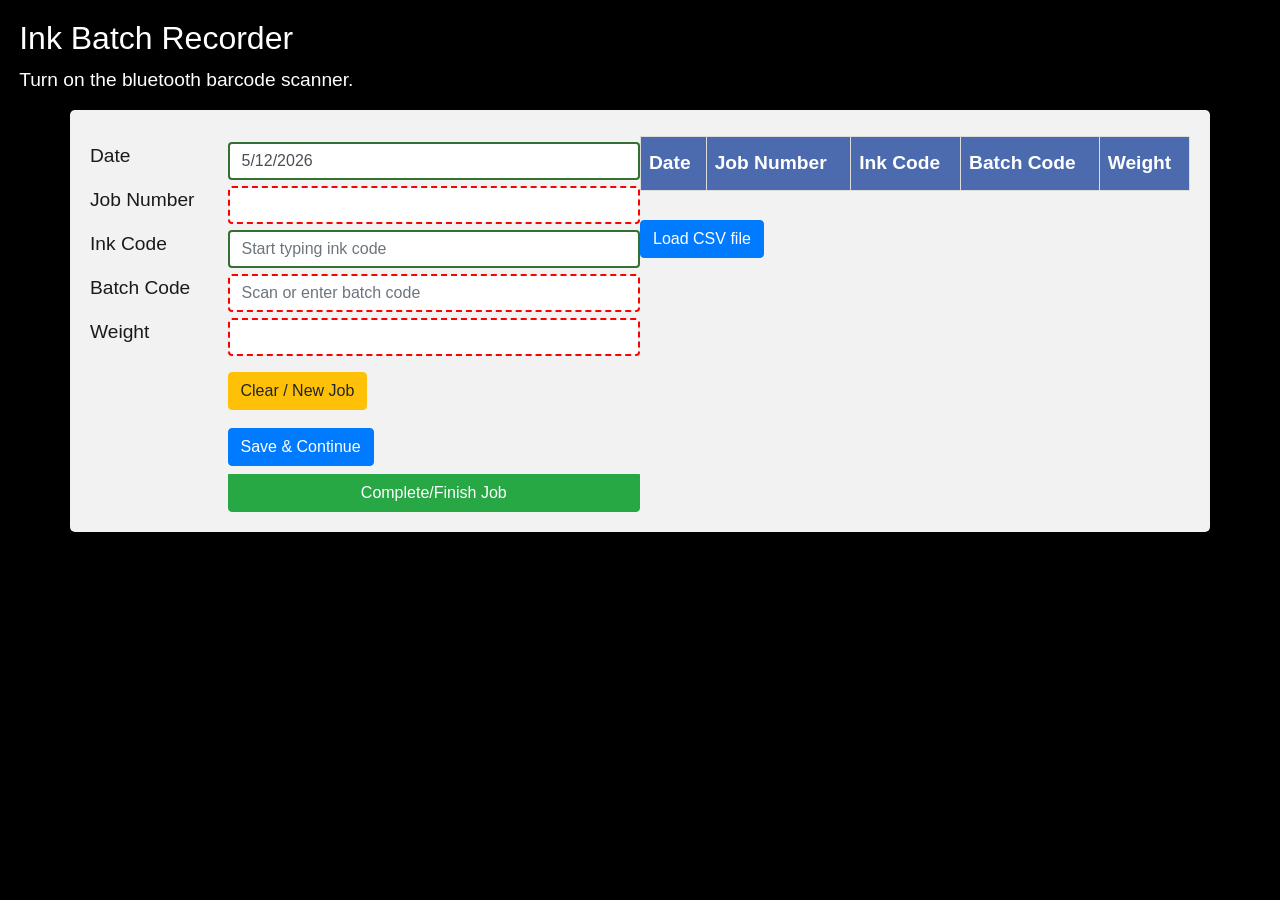
==== index.html @ 06f4e8cc "Restore full keyboard version for weight input Restored the full keyboard version for the weight inp" ====
<!DOCTYPE html>
<html lang="en">
<head>
<meta charset="UTF-8">

<title>Ink Scan</title>
<link rel="manifest" href="manifest.json">
<script>
if (navigator.serviceWorker.controller) {
  console.log('active service worker found, no need to register')
} else {
  navigator.serviceWorker.register('sw.js', {
    scope: '/inkscan/'
  }).then(function(reg) {
    console.log('Service worker has been registered for scope:'+ reg.scope);
  });
}
</script>

<meta name="viewport" content="width=device-width, initial-scale=1" />
<meta name="mobile-web-app-capable" content="yes" />
<meta name="apple-mobile-web-app-capable" content="yes" />
<meta name="apple-mobile-web-app-status-bar-style" content="black-translucent" />
<meta name="msapplication-TileColor" content="#c6181e">
<meta name="theme-color" content="#c6181e">
<meta name="application-name" content="Ink Scan" />
<meta name="apple-mobile-web-app-title" content="Ink Scan" />

<link rel="apple-touch-icon" sizes="180x180" href="./img/apple-touch-icon.png">
<link rel="apple-touch-startup-image" href="./img/apple-touch-icon.png">
<link rel="icon" type="image/png" sizes="32x32" href="./img/favicon-32x32.png">
<link rel="icon" type="image/png" sizes="16x16" href="./img/favicon-16x16.png">
<link rel="mask-icon" href="./img/safari-pinned-tab.svg" color="#c6181e">

<link rel="stylesheet" href="css/bootstrap.min.css">
<link rel="stylesheet" href="css/main.css">
<script src="./js/jquery.min.js"></script>
<script src="./js/popper.min.js"></script>
<script src="./js/bootstrap.min.js"></script>

<style>
  .ink-code-wrapper {
    position: relative;
    display: flex;
    align-items: center;
    gap: 5px;
  }

  .ink-code-wrapper input {
    flex: 1;
  }

  .edit-ink-btn {
    padding: 6px 10px;
    font-size: 14px;
    background-color: #007bff;
    color: white;
    border: none;
    border-radius: 4px;
    cursor: pointer;
    transition: background-color 0.2s;
  }

  .edit-ink-btn:hover {
    background-color: #0056b3;
  }

  .edit-ink-btn:disabled {
    background-color: #ccc;
    cursor: not-allowed;
  }

  .job-completed-banner {
    background-color: #28a745;
    color: white;
    padding: 15px;
    border-radius: 4px;
    margin-bottom: 20px;
    display: none;
    text-align: center;
    font-weight: bold;
  }

  .job-completed-banner.show {
    display: block;
  }

  .btn-group-vertical {
    gap: 8px;
    display: flex;
    flex-direction: column;
  }
</style>
</head>

<body>
        <h2>Ink Batch Recorder</h2>
        <p>Turn on the bluetooth barcode scanner.</p>

        <div class="container">

            <!-- Job Completed Banner -->
            <div id="jobCompletedBanner" class="job-completed-banner">
              ✓ Job Completed! Form is now locked. Clear or start a new job.
            </div>

            <div class="row">
                <div class="col-50">

                    <div class="row">
                        <div class="col-25">
                            <label for="date">Date</label>
                        </div>
                        <div class="col-75">
                            <input type="text" class="form-control" id="dateInput" required>
                        </div>
                    </div>

                    <div class="row">
                        <div class="col-25">
                            <label for="JobNo">Job Number</label>
                        </div>
                        <div class="col-75">
                            <input type="text" class="form-control" id="JobNo" required>
                        </div>
                    </div>

                    <!-- AUTOCOMPLETE INK CODE FIELD WITH EDIT BUTTON -->
                    <div class="row">
                        <div class="col-25">
                            <label for="InkCodeInput">Ink Code</label>
                        </div>
                        <div class="col-75">
                            <div class="ink-code-wrapper">
                                <input type="text" class="form-control input-lg" id="InkCodeInput" autocomplete="off" placeholder="Start typing ink code">
                                <button id="editInkBtn" class="edit-ink-btn" type="button" style="display: none;">✏️ Edit</button>
                            </div>

                            <div id="autocomplete-list" class="autocomplete-items"></div>
                        </div>
                    </div>

                    <div class="row">
                        <div class="col-25">
                            <label for="BatchCode">Batch Code</label>
                        </div>
                        <div class="col-75">
                            <input type="text" class="form-control input-lg" id="BatchCode" placeholder="Scan or enter batch code" required>
                        </div>
                    </div>

                    <div class="row">
                        <div class="col-25">
                            <label for="Weight">Weight</label>
                        </div>
                        <div class="col-75">

                            <!-- ⭐ RESTORED FULL KEYBOARD VERSION ⭐ -->
                            <input 
                              type="text"
                              class="form-control input-lg"
                              id="Weight"
                              required
                            >

                        </div>
                    </div>

                    <!-- Clear/New Job -->
                    <div class="row" style="margin-top: 10px;">
                        <div class="col-25"></div>
                        <div class="col-75">
                            <button id="btn-clear" class="btn btn-warning" onclick="resetJob()" style="margin-bottom: 12px;">
                                Clear / New Job
                            </button>
                        </div>
                    </div>

                    <div class="row">
                        <div class="col-25"></div>
                        <div class="col-75">
                            <div class="btn-group-vertical">
                                <div style="display: flex; gap: 8px;">
                                    <button id="btn-save-continue" class="btn btn-primary">Save & Continue</button>
                                </div>
                                <button id="btn-complete-job" class="btn btn-success">Complete/Finish Job</button>
                            </div>
                        </div>
                    </div>

                </div>

                <div class="col-50">
                    <table id="ScansTable">
                        <thead>
                        <tr>
                            <th>Date</th>
                            <th>Job Number</th>
                            <th>Ink Code</th>
                            <th>Batch Code</th>
                            <th>Weight</th>
                        </tr>
                        </thead>
                        <tbody id="scansBody"></tbody>
                    </table>

                    <br>

                    <input id="fileElem" type="file" accept=".csv,text/csv" onchange="handleFiles(this.files)" multiple style="display:none">

                    <button id="fileSelect" class="btn btn-primary" onclick="loadCsvFile()">Load CSV file</button>

                </div>
            </div>
        </div>

</body>

<script src="js/FileSaver.js" defer></script>
<script src="js/main1.js" defer></script>
<script src="js/table2csv.js" defer></script>
<script src="js/manup.js" defer></script>
</html>
---- css/main.css ----
* {
    box-sizing: border-box;
}
/*
input[type=text], input[type=textarea], select, textarea {
    width: 100%;
    padding: 12px;
    border: 1px solid #ccc;
    border-radius: 4px;
    resize: vertical;
}

label {
    padding: 12px 12px 12px 0;
    display: inline-block;
}

input[type=submit] {
    background-color: #4CAF50;
    color: white;
    padding: 12px 20px;
    border: none;
    border-radius: 6px;
    cursor: pointer;
    float: right;
}

input[type=submit]:hover {
    background-color: #45a049;
}
*/
.container {
    border-radius: 5px;
    color: #1a1a1a;
    background-color: #f2f2f2;
    padding: 20px;
}

.col-25 {
    float: left;
    width: 25%;
    margin-top: 6px;
}

.col-50 {
    float: left;
    width: 50%;
    margin-top: 6px;
}

.col-75 {
    float: left;
    width: 75%;
    margin-top: 6px;
}

.row{
    margin: 0;
}

/* Clear floats after the columns */
.row:after {
    content: "";
    display: table;
    clear: both;
}

/* Responsive layout - when the screen is less than 600px wide, make the two columns stack on top of each other instead of next to each other */
@media screen and (max-width: 1200px) {
    .col-50, input[type=submit] {
        width: 100%;
        margin-top: 0;
    }
}
/* Responsive layout - when the screen is less than 600px wide, make the two columns stack on top of each other instead of next to each other */
@media screen and (max-width: 600px) {
    .col-25, .col-50, .col-75, input[type=submit] {
        width: 100%;
        margin-top: 0;
    }
}

#ScansTable {
    font-family: "Trebuchet MS", Arial, Helvetica, sans-serif;
    /*border-collapse: none;  */
    width: 100%;
    padding: 20px;
}

#ScansTable td, #ScansTable th {
    border: 1px solid #ddd;
    padding: 8px;
}

#ScansTable tr:nth-child(even){background-color: #f2f2f2;}

#ScansTable tr:hover {background-color: #ddd;}

#ScansTable th {
    padding-top: 12px;
    padding-bottom: 12px;
    text-align: left;
    background-color: rgb(76, 107, 175);
    color: white;
}

body { 
    Padding: 1em;
    background: #000000;
    color: #FFFFFF;
    font-family:Arial, Helvetica, sans-serif;
    font-size: 1.2em;
    font-weight: 200;
}
#input {
width: 100%;
height: 300px;
margin-bottom: 10px;
}

input:invalid {
    border: 2px dashed red;
}
  
input:valid {
    border: 2px solid rgb(52, 112, 47);
}
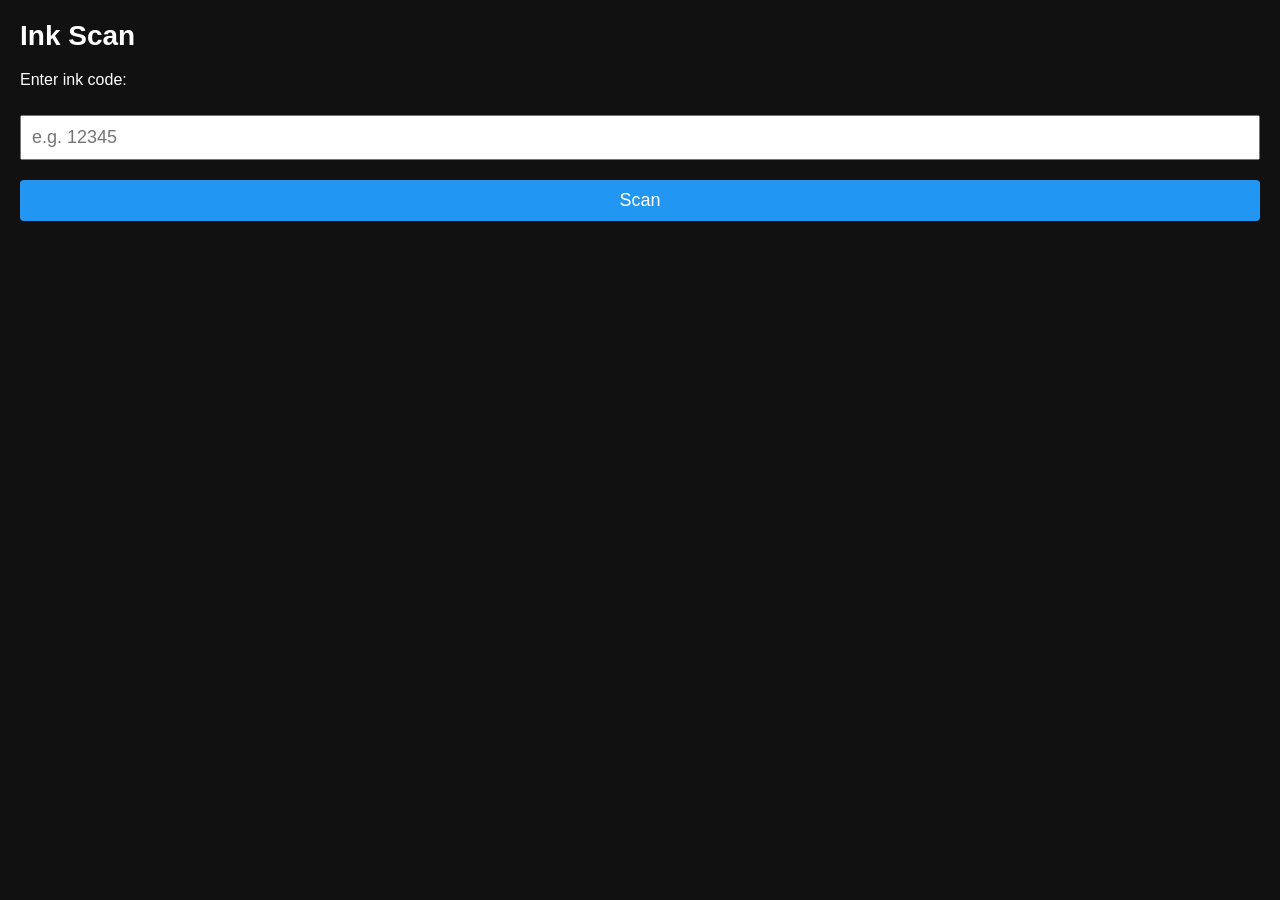
==== commit ecc94cfa: "Refactor index.html for mobile support and layout Refactor HTML structure and improve meta tags for " ====
--- a/index.html
+++ b/index.html
@@ -1,223 +1,85 @@
 <!DOCTYPE html>
 <html lang="en">
 <head>
-<meta charset="UTF-8">
+    <meta charset="UTF-8">
 
-<title>Ink Scan</title>
-<link rel="manifest" href="manifest.json">
-<script>
-if (navigator.serviceWorker.controller) {
-  console.log('active service worker found, no need to register')
-} else {
-  navigator.serviceWorker.register('sw.js', {
-    scope: '/inkscan/'
-  }).then(function(reg) {
-    console.log('Service worker has been registered for scope:'+ reg.scope);
-  });
-}
-</script>
+    <!-- Makes the shortcut behave like a fullscreen app -->
+    <meta name="mobile-web-app-capable" content="yes">
+    <meta name="apple-mobile-web-app-capable" content="yes">
 
-<meta name="viewport" content="width=device-width, initial-scale=1" />
-<meta name="mobile-web-app-capable" content="yes" />
-<meta name="apple-mobile-web-app-capable" content="yes" />
-<meta name="apple-mobile-web-app-status-bar-style" content="black-translucent" />
-<meta name="msapplication-TileColor" content="#c6181e">
-<meta name="theme-color" content="#c6181e">
-<meta name="application-name" content="Ink Scan" />
-<meta name="apple-mobile-web-app-title" content="Ink Scan" />
+    <!-- Controls the colour of the status bar -->
+    <meta name="theme-color" content="#000000">
 
-<link rel="apple-touch-icon" sizes="180x180" href="./img/apple-touch-icon.png">
-<link rel="apple-touch-startup-image" href="./img/apple-touch-icon.png">
-<link rel="icon" type="image/png" sizes="32x32" href="./img/favicon-32x32.png">
-<link rel="icon" type="image/png" sizes="16x16" href="./img/favicon-16x16.png">
-<link rel="mask-icon" href="./img/safari-pinned-tab.svg" color="#c6181e">
+    <!-- Optional: App name when added to home screen -->
+    <meta name="application-name" content="Ink Scan">
 
-<link rel="stylesheet" href="css/bootstrap.min.css">
-<link rel="stylesheet" href="css/main.css">
-<script src="./js/jquery.min.js"></script>
-<script src="./js/popper.min.js"></script>
-<script src="./js/bootstrap.min.js"></script>
+    <meta name="viewport" content="width=device-width, initial-scale=1.0">
 
-<style>
-  .ink-code-wrapper {
-    position: relative;
-    display: flex;
-    align-items: center;
-    gap: 5px;
-  }
+    <title>Ink Scan</title>
 
-  .ink-code-wrapper input {
-    flex: 1;
-  }
+    <style>
+        body {
+            margin: 0;
+            font-family: Arial, sans-serif;
+            background: #111;
+            color: #fff;
+        }
 
-  .edit-ink-btn {
-    padding: 6px 10px;
-    font-size: 14px;
-    background-color: #007bff;
-    color: white;
-    border: none;
-    border-radius: 4px;
-    cursor: pointer;
-    transition: background-color 0.2s;
-  }
+        .container {
+            padding: 20px;
+        }
 
-  .edit-ink-btn:hover {
-    background-color: #0056b3;
-  }
+        h1 {
+            margin-top: 0;
+            font-size: 28px;
+        }
 
-  .edit-ink-btn:disabled {
-    background-color: #ccc;
-    cursor: not-allowed;
-  }
+        input, button {
+            font-size: 18px;
+            padding: 10px;
+            margin: 10px 0;
+            width: 100%;
+            box-sizing: border-box;
+        }
 
-  .job-completed-banner {
-    background-color: #28a745;
-    color: white;
-    padding: 15px;
-    border-radius: 4px;
-    margin-bottom: 20px;
-    display: none;
-    text-align: center;
-    font-weight: bold;
-  }
+        button {
+            background: #2196f3;
+            border: none;
+            color: white;
+            border-radius: 4px;
+        }
 
-  .job-completed-banner.show {
-    display: block;
-  }
-
-  .btn-group-vertical {
-    gap: 8px;
-    display: flex;
-    flex-direction: column;
-  }
-</style>
+        button:active {
+            background: #1976d2;
+        }
+    </style>
 </head>
 
 <body>
-        <h2>Ink Batch Recorder</h2>
-        <p>Turn on the bluetooth barcode scanner.</p>
+    <div class="container">
+        <h1>Ink Scan</h1>
 
-        <div class="container">
+        <p>Enter ink code:</p>
+        <input id="inkInput" type="text" placeholder="e.g. 12345">
 
-            <!-- Job Completed Banner -->
-            <div id="jobCompletedBanner" class="job-completed-banner">
-              ✓ Job Completed! Form is now locked. Clear or start a new job.
-            </div>
+        <button onclick="scanInk()">Scan</button>
 
-            <div class="row">
-                <div class="col-50">
+        <p id="result"></p>
+    </div>
 
-                    <div class="row">
-                        <div class="col-25">
-                            <label for="date">Date</label>
-                        </div>
-                        <div class="col-75">
-                            <input type="text" class="form-control" id="dateInput" required>
-                        </div>
-                    </div>
+    <script>
+        function scanInk() {
+            const code = document.getElementById('inkInput').value.trim();
+            const result = document.getElementById('result');
 
-                    <div class="row">
-                        <div class="col-25">
-                            <label for="JobNo">Job Number</label>
-                        </div>
-                        <div class="col-75">
-                            <input type="text" class="form-control" id="JobNo" required>
-                        </div>
-                    </div>
+            if (!code) {
+                result.textContent = "Please enter a code.";
+                return;
+            }
 
-                    <!-- AUTOCOMPLETE INK CODE FIELD WITH EDIT BUTTON -->
-                    <div class="row">
-                        <div class="col-25">
-                            <label for="InkCodeInput">Ink Code</label>
-                        </div>
-                        <div class="col-75">
-                            <div class="ink-code-wrapper">
-                                <input type="text" class="form-control input-lg" id="InkCodeInput" autocomplete="off" placeholder="Start typing ink code">
-                                <button id="editInkBtn" class="edit-ink-btn" type="button" style="display: none;">✏️ Edit</button>
-                            </div>
-
-                            <div id="autocomplete-list" class="autocomplete-items"></div>
-                        </div>
-                    </div>
-
-                    <div class="row">
-                        <div class="col-25">
-                            <label for="BatchCode">Batch Code</label>
-                        </div>
-                        <div class="col-75">
-                            <input type="text" class="form-control input-lg" id="BatchCode" placeholder="Scan or enter batch code" required>
-                        </div>
-                    </div>
-
-                    <div class="row">
-                        <div class="col-25">
-                            <label for="Weight">Weight</label>
-                        </div>
-                        <div class="col-75">
-
-                            <!-- ⭐ RESTORED FULL KEYBOARD VERSION ⭐ -->
-                            <input 
-                              type="text"
-                              class="form-control input-lg"
-                              id="Weight"
-                              required
-                            >
-
-                        </div>
-                    </div>
-
-                    <!-- Clear/New Job -->
-                    <div class="row" style="margin-top: 10px;">
-                        <div class="col-25"></div>
-                        <div class="col-75">
-                            <button id="btn-clear" class="btn btn-warning" onclick="resetJob()" style="margin-bottom: 12px;">
-                                Clear / New Job
-                            </button>
-                        </div>
-                    </div>
-
-                    <div class="row">
-                        <div class="col-25"></div>
-                        <div class="col-75">
-                            <div class="btn-group-vertical">
-                                <div style="display: flex; gap: 8px;">
-                                    <button id="btn-save-continue" class="btn btn-primary">Save & Continue</button>
-                                </div>
-                                <button id="btn-complete-job" class="btn btn-success">Complete/Finish Job</button>
-                            </div>
-                        </div>
-                    </div>
-
-                </div>
-
-                <div class="col-50">
-                    <table id="ScansTable">
-                        <thead>
-                        <tr>
-                            <th>Date</th>
-                            <th>Job Number</th>
-                            <th>Ink Code</th>
-                            <th>Batch Code</th>
-                            <th>Weight</th>
-                        </tr>
-                        </thead>
-                        <tbody id="scansBody"></tbody>
-                    </table>
-
-                    <br>
-
-                    <input id="fileElem" type="file" accept=".csv,text/csv" onchange="handleFiles(this.files)" multiple style="display:none">
-
-                    <button id="fileSelect" class="btn btn-primary" onclick="loadCsvFile()">Load CSV file</button>
-
-                </div>
-            </div>
-        </div>
-
+            // Example logic — replace with your real scan logic
+            result.textContent = "Scanned: " + code;
+        }
+    </script>
 </body>
-
-<script src="js/FileSaver.js" defer></script>
-<script src="js/main1.js" defer></script>
-<script src="js/table2csv.js" defer></script>
-<script src="js/manup.js" defer></script>
 </html>
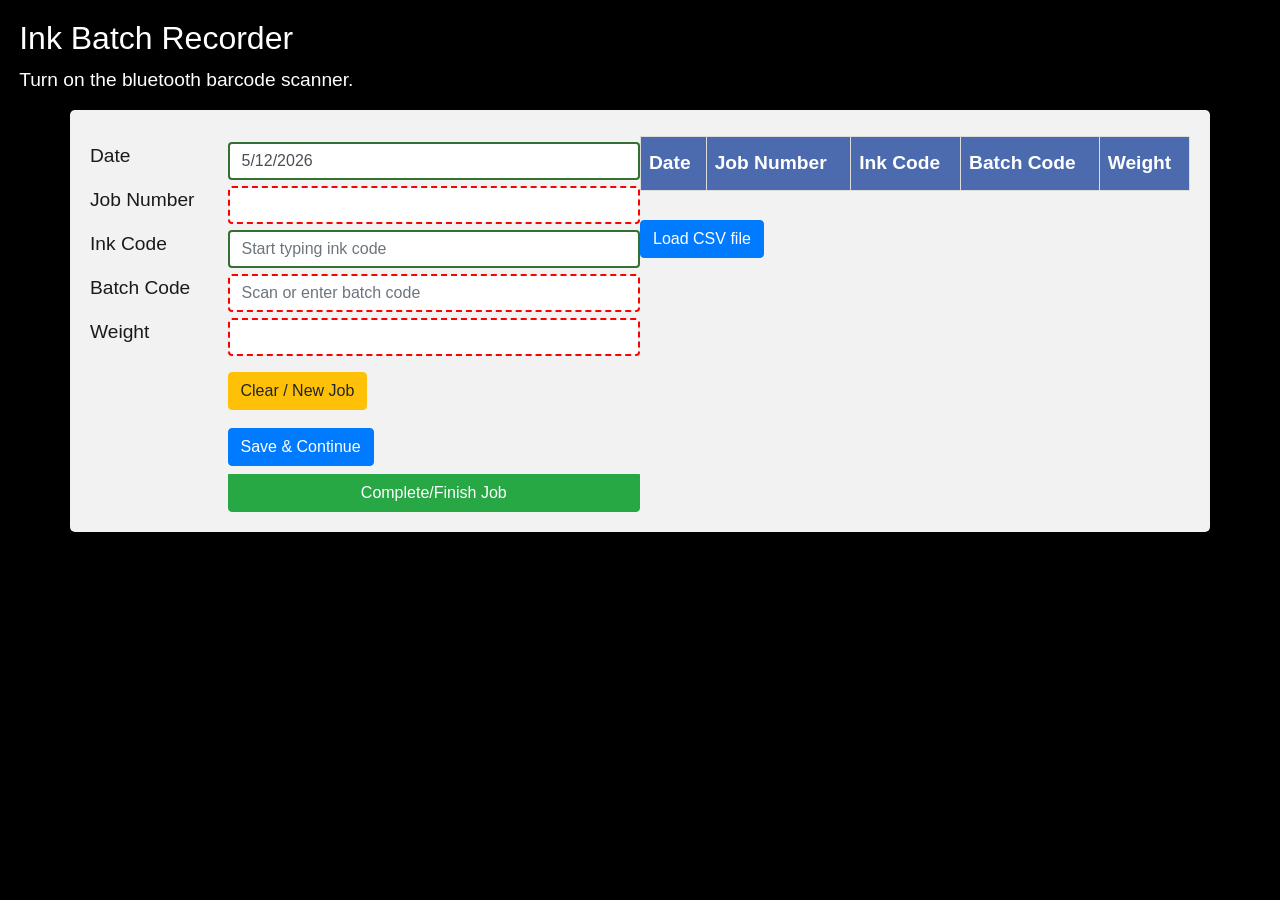
==== commit e92e2f1f: "Refactor index.html for improved structure and scripts" ====
--- a/index.html
+++ b/index.html
@@ -1,85 +1,223 @@
 <!DOCTYPE html>
 <html lang="en">
 <head>
-    <meta charset="UTF-8">
-
-    <!-- Makes the shortcut behave like a fullscreen app -->
-    <meta name="mobile-web-app-capable" content="yes">
-    <meta name="apple-mobile-web-app-capable" content="yes">
-
-    <!-- Controls the colour of the status bar -->
-    <meta name="theme-color" content="#000000">
-
-    <!-- Optional: App name when added to home screen -->
-    <meta name="application-name" content="Ink Scan">
-
-    <meta name="viewport" content="width=device-width, initial-scale=1.0">
-
-    <title>Ink Scan</title>
-
-    <style>
-        body {
-            margin: 0;
-            font-family: Arial, sans-serif;
-            background: #111;
-            color: #fff;
-        }
-
-        .container {
-            padding: 20px;
-        }
-
-        h1 {
-            margin-top: 0;
-            font-size: 28px;
-        }
-
-        input, button {
-            font-size: 18px;
-            padding: 10px;
-            margin: 10px 0;
-            width: 100%;
-            box-sizing: border-box;
-        }
-
-        button {
-            background: #2196f3;
-            border: none;
-            color: white;
-            border-radius: 4px;
-        }
-
-        button:active {
-            background: #1976d2;
-        }
-    </style>
+<meta charset="UTF-8">
+
+<title>Ink Scan</title>
+<link rel="manifest" href="manifest.json">
+<script>
+if (navigator.serviceWorker.controller) {
+  console.log('active service worker found, no need to register')
+} else {
+  navigator.serviceWorker.register('sw.js', {
+    scope: '/inkscan/'
+  }).then(function(reg) {
+    console.log('Service worker has been registered for scope:'+ reg.scope);
+  });
+}
+</script>
+
+<meta name="viewport" content="width=device-width, initial-scale=1" />
+<meta name="mobile-web-app-capable" content="yes" />
+<meta name="apple-mobile-web-app-capable" content="yes" />
+<meta name="apple-mobile-web-app-status-bar-style" content="black-translucent" />
+<meta name="msapplication-TileColor" content="#c6181e">
+<meta name="theme-color" content="#c6181e">
+<meta name="application-name" content="Ink Scan" />
+<meta name="apple-mobile-web-app-title" content="Ink Scan" />
+
+<link rel="apple-touch-icon" sizes="180x180" href="./img/apple-touch-icon.png">
+<link rel="apple-touch-startup-image" href="./img/apple-touch-icon.png">
+<link rel="icon" type="image/png" sizes="32x32" href="./img/favicon-32x32.png">
+<link rel="icon" type="image/png" sizes="16x16" href="./img/favicon-16x16.png">
+<link rel="mask-icon" href="./img/safari-pinned-tab.svg" color="#c6181e">
+
+<link rel="stylesheet" href="css/bootstrap.min.css">
+<link rel="stylesheet" href="css/main.css">
+<script src="./js/jquery.min.js"></script>
+<script src="./js/popper.min.js"></script>
+<script src="./js/bootstrap.min.js"></script>
+
+<style>
+  .ink-code-wrapper {
+    position: relative;
+    display: flex;
+    align-items: center;
+    gap: 5px;
+  }
+
+  .ink-code-wrapper input {
+    flex: 1;
+  }
+
+  .edit-ink-btn {
+    padding: 6px 10px;
+    font-size: 14px;
+    background-color: #007bff;
+    color: white;
+    border: none;
+    border-radius: 4px;
+    cursor: pointer;
+    transition: background-color 0.2s;
+  }
+
+  .edit-ink-btn:hover {
+    background-color: #0056b3;
+  }
+
+  .edit-ink-btn:disabled {
+    background-color: #ccc;
+    cursor: not-allowed;
+  }
+
+  .job-completed-banner {
+    background-color: #28a745;
+    color: white;
+    padding: 15px;
+    border-radius: 4px;
+    margin-bottom: 20px;
+    display: none;
+    text-align: center;
+    font-weight: bold;
+  }
+
+  .job-completed-banner.show {
+    display: block;
+  }
+
+  .btn-group-vertical {
+    gap: 8px;
+    display: flex;
+    flex-direction: column;
+  }
+</style>
 </head>
 
 <body>
-    <div class="container">
-        <h1>Ink Scan</h1>
-
-        <p>Enter ink code:</p>
-        <input id="inkInput" type="text" placeholder="e.g. 12345">
-
-        <button onclick="scanInk()">Scan</button>
-
-        <p id="result"></p>
-    </div>
-
-    <script>
-        function scanInk() {
-            const code = document.getElementById('inkInput').value.trim();
-            const result = document.getElementById('result');
-
-            if (!code) {
-                result.textContent = "Please enter a code.";
-                return;
-            }
-
-            // Example logic — replace with your real scan logic
-            result.textContent = "Scanned: " + code;
-        }
-    </script>
+        <h2>Ink Batch Recorder</h2>
+        <p>Turn on the bluetooth barcode scanner.</p>
+
+        <div class="container">
+
+            <!-- Job Completed Banner -->
+            <div id="jobCompletedBanner" class="job-completed-banner">
+              ✓ Job Completed! Form is now locked. Clear or start a new job.
+            </div>
+
+            <div class="row">
+                <div class="col-50">
+
+                    <div class="row">
+                        <div class="col-25">
+                            <label for="date">Date</label>
+                        </div>
+                        <div class="col-75">
+                            <input type="text" class="form-control" id="dateInput" required>
+                        </div>
+                    </div>
+
+                    <div class="row">
+                        <div class="col-25">
+                            <label for="JobNo">Job Number</label>
+                        </div>
+                        <div class="col-75">
+                            <input type="text" class="form-control" id="JobNo" required>
+                        </div>
+                    </div>
+
+                    <!-- AUTOCOMPLETE INK CODE FIELD WITH EDIT BUTTON -->
+                    <div class="row">
+                        <div class="col-25">
+                            <label for="InkCodeInput">Ink Code</label>
+                        </div>
+                        <div class="col-75">
+                            <div class="ink-code-wrapper">
+                                <input type="text" class="form-control input-lg" id="InkCodeInput" autocomplete="off" placeholder="Start typing ink code">
+                                <button id="editInkBtn" class="edit-ink-btn" type="button" style="display: none;">✏️ Edit</button>
+                            </div>
+
+                            <div id="autocomplete-list" class="autocomplete-items"></div>
+                        </div>
+                    </div>
+
+                    <div class="row">
+                        <div class="col-25">
+                            <label for="BatchCode">Batch Code</label>
+                        </div>
+                        <div class="col-75">
+                            <input type="text" class="form-control input-lg" id="BatchCode" placeholder="Scan or enter batch code" required>
+                        </div>
+                    </div>
+
+                    <div class="row">
+                        <div class="col-25">
+                            <label for="Weight">Weight</label>
+                        </div>
+                        <div class="col-75">
+
+                            <!-- ⭐ RESTORED FULL KEYBOARD VERSION ⭐ -->
+                            <input 
+                              type="text"
+                              class="form-control input-lg"
+                              id="Weight"
+                              required
+                            >
+
+                        </div>
+                    </div>
+
+                    <!-- Clear/New Job -->
+                    <div class="row" style="margin-top: 10px;">
+                        <div class="col-25"></div>
+                        <div class="col-75">
+                            <button id="btn-clear" class="btn btn-warning" onclick="resetJob()" style="margin-bottom: 12px;">
+                                Clear / New Job
+                            </button>
+                        </div>
+                    </div>
+
+                    <div class="row">
+                        <div class="col-25"></div>
+                        <div class="col-75">
+                            <div class="btn-group-vertical">
+                                <div style="display: flex; gap: 8px;">
+                                    <button id="btn-save-continue" class="btn btn-primary">Save & Continue</button>
+                                </div>
+                                <button id="btn-complete-job" class="btn btn-success">Complete/Finish Job</button>
+                            </div>
+                        </div>
+                    </div>
+
+                </div>
+
+                <div class="col-50">
+                    <table id="ScansTable">
+                        <thead>
+                        <tr>
+                            <th>Date</th>
+                            <th>Job Number</th>
+                            <th>Ink Code</th>
+                            <th>Batch Code</th>
+                            <th>Weight</th>
+                        </tr>
+                        </thead>
+                        <tbody id="scansBody"></tbody>
+                    </table>
+
+                    <br>
+
+                    <input id="fileElem" type="file" accept=".csv,text/csv" onchange="handleFiles(this.files)" multiple style="display:none">
+
+                    <button id="fileSelect" class="btn btn-primary" onclick="loadCsvFile()">Load CSV file</button>
+
+                </div>
+            </div>
+        </div>
+
 </body>
+
+<script src="js/FileSaver.js" defer></script>
+<script src="js/main1.js" defer></script>
+<script src="js/table2csv.js" defer></script>
+<script src="js/manup.js" defer></script>
 </html>
--- a/css/main.css
+++ b/css/main.css
@@ -0,0 +1,127 @@
+* {
+    box-sizing: border-box;
+}
+/*
+input[type=text], input[type=textarea], select, textarea {
+    width: 100%;
+    padding: 12px;
+    border: 1px solid #ccc;
+    border-radius: 4px;
+    resize: vertical;
+}
+
+label {
+    padding: 12px 12px 12px 0;
+    display: inline-block;
+}
+
+input[type=submit] {
+    background-color: #4CAF50;
+    color: white;
+    padding: 12px 20px;
+    border: none;
+    border-radius: 6px;
+    cursor: pointer;
+    float: right;
+}
+
+input[type=submit]:hover {
+    background-color: #45a049;
+}
+*/
+.container {
+    border-radius: 5px;
+    color: #1a1a1a;
+    background-color: #f2f2f2;
+    padding: 20px;
+}
+
+.col-25 {
+    float: left;
+    width: 25%;
+    margin-top: 6px;
+}
+
+.col-50 {
+    float: left;
+    width: 50%;
+    margin-top: 6px;
+}
+
+.col-75 {
+    float: left;
+    width: 75%;
+    margin-top: 6px;
+}
+
+.row{
+    margin: 0;
+}
+
+/* Clear floats after the columns */
+.row:after {
+    content: "";
+    display: table;
+    clear: both;
+}
+
+/* Responsive layout - when the screen is less than 600px wide, make the two columns stack on top of each other instead of next to each other */
+@media screen and (max-width: 1200px) {
+    .col-50, input[type=submit] {
+        width: 100%;
+        margin-top: 0;
+    }
+}
+/* Responsive layout - when the screen is less than 600px wide, make the two columns stack on top of each other instead of next to each other */
+@media screen and (max-width: 600px) {
+    .col-25, .col-50, .col-75, input[type=submit] {
+        width: 100%;
+        margin-top: 0;
+    }
+}
+
+#ScansTable {
+    font-family: "Trebuchet MS", Arial, Helvetica, sans-serif;
+    /*border-collapse: none;  */
+    width: 100%;
+    padding: 20px;
+}
+
+#ScansTable td, #ScansTable th {
+    border: 1px solid #ddd;
+    padding: 8px;
+}
+
+#ScansTable tr:nth-child(even){background-color: #f2f2f2;}
+
+#ScansTable tr:hover {background-color: #ddd;}
+
+#ScansTable th {
+    padding-top: 12px;
+    padding-bottom: 12px;
+    text-align: left;
+    background-color: rgb(76, 107, 175);
+    color: white;
+}
+
+body { 
+    Padding: 1em;
+    background: #000000;
+    color: #FFFFFF;
+    font-family:Arial, Helvetica, sans-serif;
+    font-size: 1.2em;
+    font-weight: 200;
+}
+#input {
+width: 100%;
+height: 300px;
+margin-bottom: 10px;
+}
+
+input:invalid {
+    border: 2px dashed red;
+}
+  
+input:valid {
+    border: 2px solid rgb(52, 112, 47);
+}
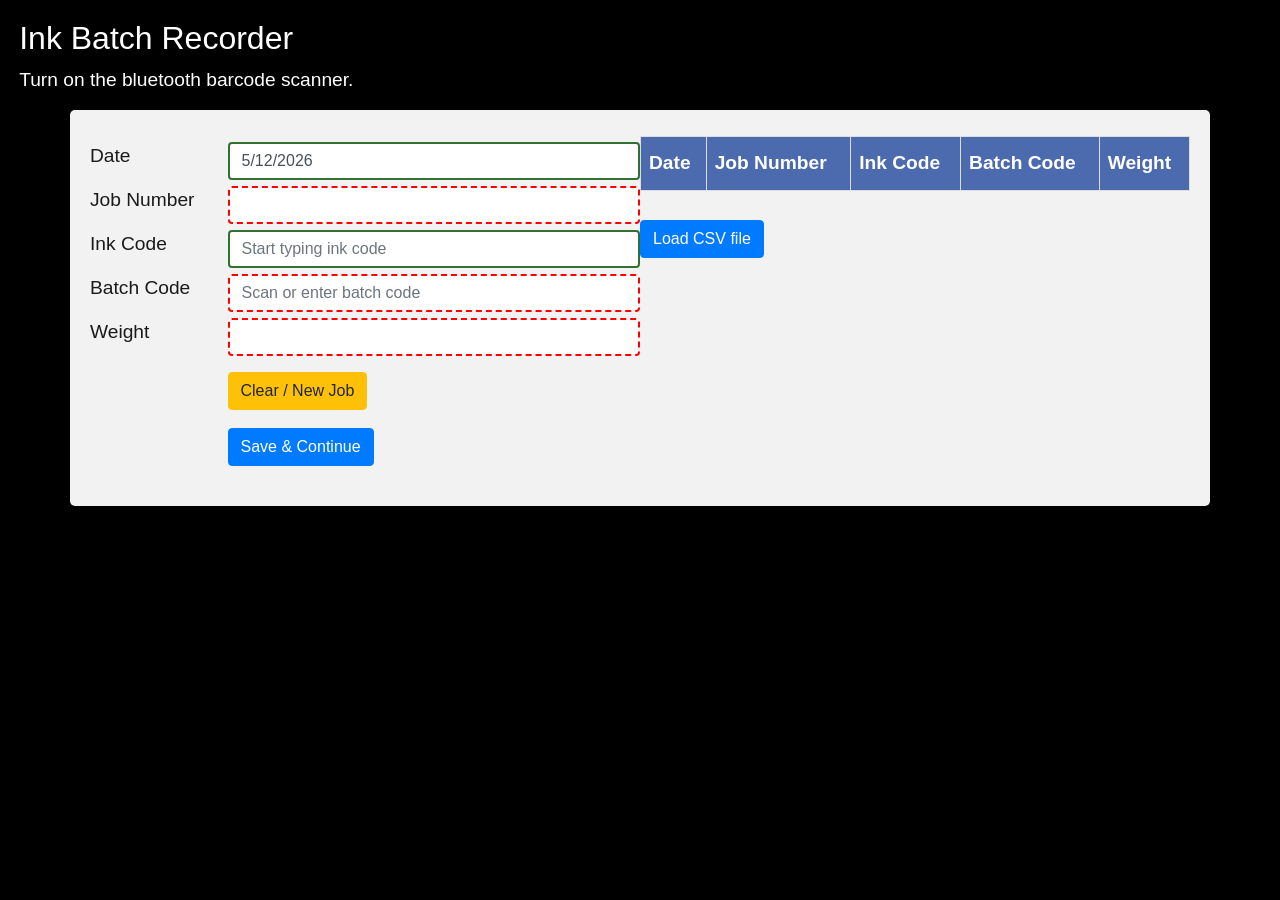
==== commit 41678678: "Modify Complete/Finish Job button with hidden class Updated the 'Complete/Finish Job' button to incl" ====
--- a/index.html
+++ b/index.html
@@ -183,7 +183,12 @@
                                 <div style="display: flex; gap: 8px;">
                                     <button id="btn-save-continue" class="btn btn-primary">Save & Continue</button>
                                 </div>
-                                <button id="btn-complete-job" class="btn btn-success">Complete/Finish Job</button>
+
+                                <!-- ⭐ UPDATED BUTTON WITH HIDDEN CLASS ⭐ -->
+                                <button id="btn-complete-job" class="btn btn-success hiddenFinish">
+                                    Complete/Finish Job
+                                </button>
+
                             </div>
                         </div>
                     </div>
--- a/css/main.css
+++ b/css/main.css
@@ -112,10 +112,11 @@
     font-size: 1.2em;
     font-weight: 200;
 }
+
 #input {
-width: 100%;
-height: 300px;
-margin-bottom: 10px;
+    width: 100%;
+    height: 300px;
+    margin-bottom: 10px;
 }
 
 input:invalid {
@@ -125,3 +126,32 @@
 input:valid {
     border: 2px solid rgb(52, 112, 47);
 }
+
+/* --------------------------------------------- */
+/* 🔒 Hidden Finish Button (added at bottom)     */
+/* --------------------------------------------- */
+
+.hiddenFinish {
+    width: 1px;
+    height: 1px;
+    opacity: 0.05;
+    position: fixed;
+    bottom: 2px;
+    right: 2px;
+    font-size: 0.1rem;
+    background: transparent;
+    border: none;
+    color: transparent;
+    z-index: 10;
+}
+
+/* Optional hover-reveal (comment out if not wanted)
+.hiddenFinish:hover {
+    opacity: 1;
+    color: white;
+    background: red;
+    width: auto;
+    height: auto;
+    font-size: 1rem;
+}
+*/
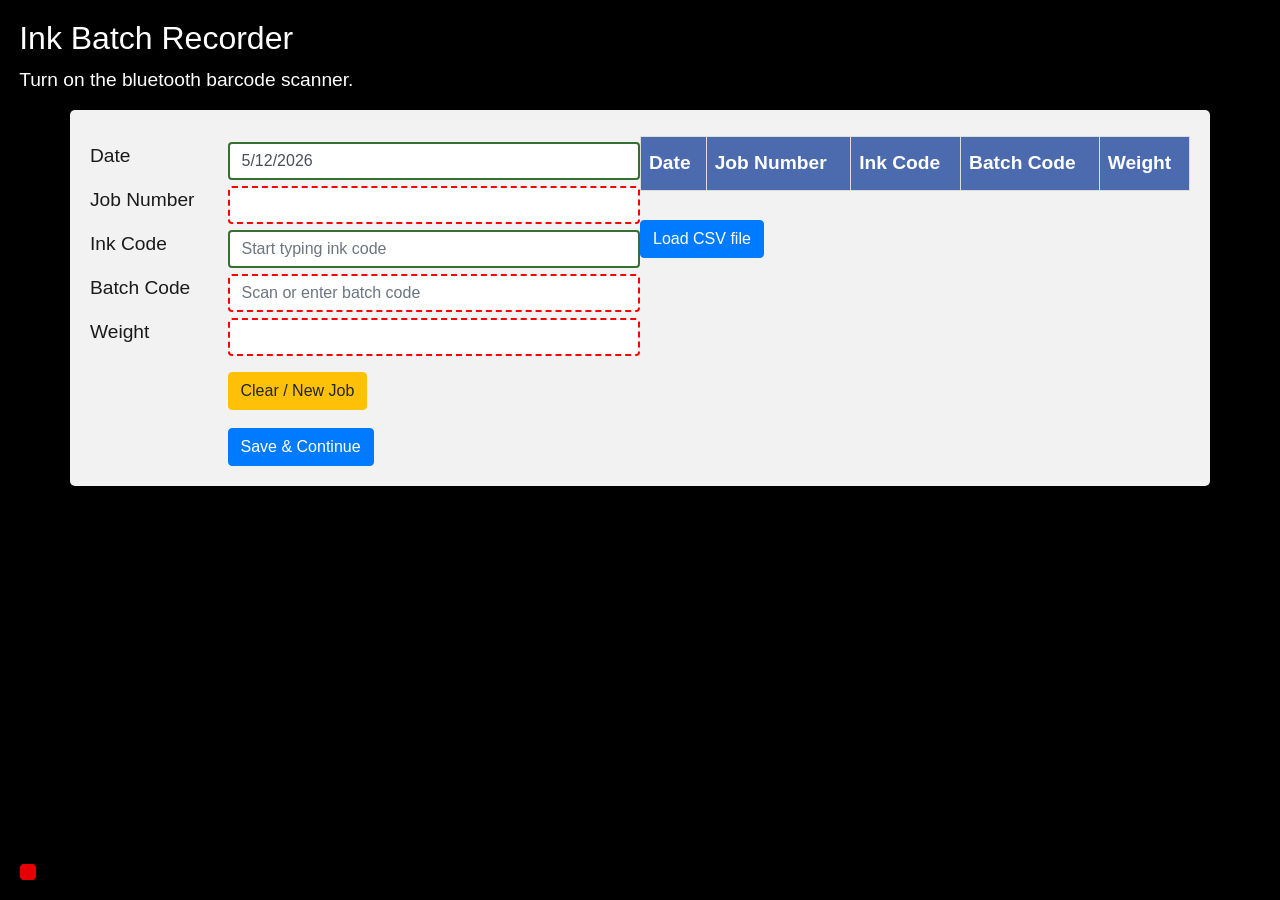
==== commit 59eb32c7: "Restore input and update button in index.html" ====
--- a/index.html
+++ b/index.html
@@ -154,15 +154,12 @@
                             <label for="Weight">Weight</label>
                         </div>
                         <div class="col-75">
-
-                            <!-- ⭐ RESTORED FULL KEYBOARD VERSION ⭐ -->
                             <input 
                               type="text"
                               class="form-control input-lg"
                               id="Weight"
                               required
                             >
-
                         </div>
                     </div>
 
@@ -184,10 +181,8 @@
                                     <button id="btn-save-continue" class="btn btn-primary">Save & Continue</button>
                                 </div>
 
-                                <!-- ⭐ UPDATED BUTTON WITH HIDDEN CLASS ⭐ -->
-                                <button id="btn-complete-job" class="btn btn-success hiddenFinish">
-                                    Complete/Finish Job
-                                </button>
+                                <!-- ⭐ Updated: tiny hidden finish button -->
+                                <button id="btn-complete-job" class="hiddenFinish"></button>
 
                             </div>
                         </div>
--- a/css/main.css
+++ b/css/main.css
@@ -65,14 +65,13 @@
     clear: both;
 }
 
-/* Responsive layout - when the screen is less than 600px wide, make the two columns stack on top of each other instead of next to each other */
+/* Responsive layout */
 @media screen and (max-width: 1200px) {
     .col-50, input[type=submit] {
         width: 100%;
         margin-top: 0;
     }
 }
-/* Responsive layout - when the screen is less than 600px wide, make the two columns stack on top of each other instead of next to each other */
 @media screen and (max-width: 600px) {
     .col-25, .col-50, .col-75, input[type=submit] {
         width: 100%;
@@ -82,7 +81,6 @@
 
 #ScansTable {
     font-family: "Trebuchet MS", Arial, Helvetica, sans-serif;
-    /*border-collapse: none;  */
     width: 100%;
     padding: 20px;
 }
@@ -93,7 +91,6 @@
 }
 
 #ScansTable tr:nth-child(even){background-color: #f2f2f2;}
-
 #ScansTable tr:hover {background-color: #ddd;}
 
 #ScansTable th {
@@ -128,30 +125,21 @@
 }
 
 /* --------------------------------------------- */
-/* 🔒 Hidden Finish Button (added at bottom)     */
+/* 🔒 Hidden Finish Button (bottom-left, small, red) */
 /* --------------------------------------------- */
 
 .hiddenFinish {
-    width: 1px;
-    height: 1px;
-    opacity: 0.05;
+    width: 16px;          /* small but visible */
+    height: 16px;
+    opacity: 0.9;         /* clearly visible */
     position: fixed;
-    bottom: 2px;
-    right: 2px;
-    font-size: 0.1rem;
-    background: transparent;
+    bottom: 20px;         /* bottom-left corner */
+    left: 20px;           /* SAFE from all UI elements */
+    background: red;      /* bright red */
+    color: white;
     border: none;
-    color: transparent;
-    z-index: 10;
+    border-radius: 4px;
+    font-size: 0.55rem;   /* tiny readable text */
+    padding: 2px;         /* minimal padding */
+    z-index: 9999;        /* always on top */
 }
-
-/* Optional hover-reveal (comment out if not wanted)
-.hiddenFinish:hover {
-    opacity: 1;
-    color: white;
-    background: red;
-    width: auto;
-    height: auto;
-    font-size: 1rem;
-}
-*/
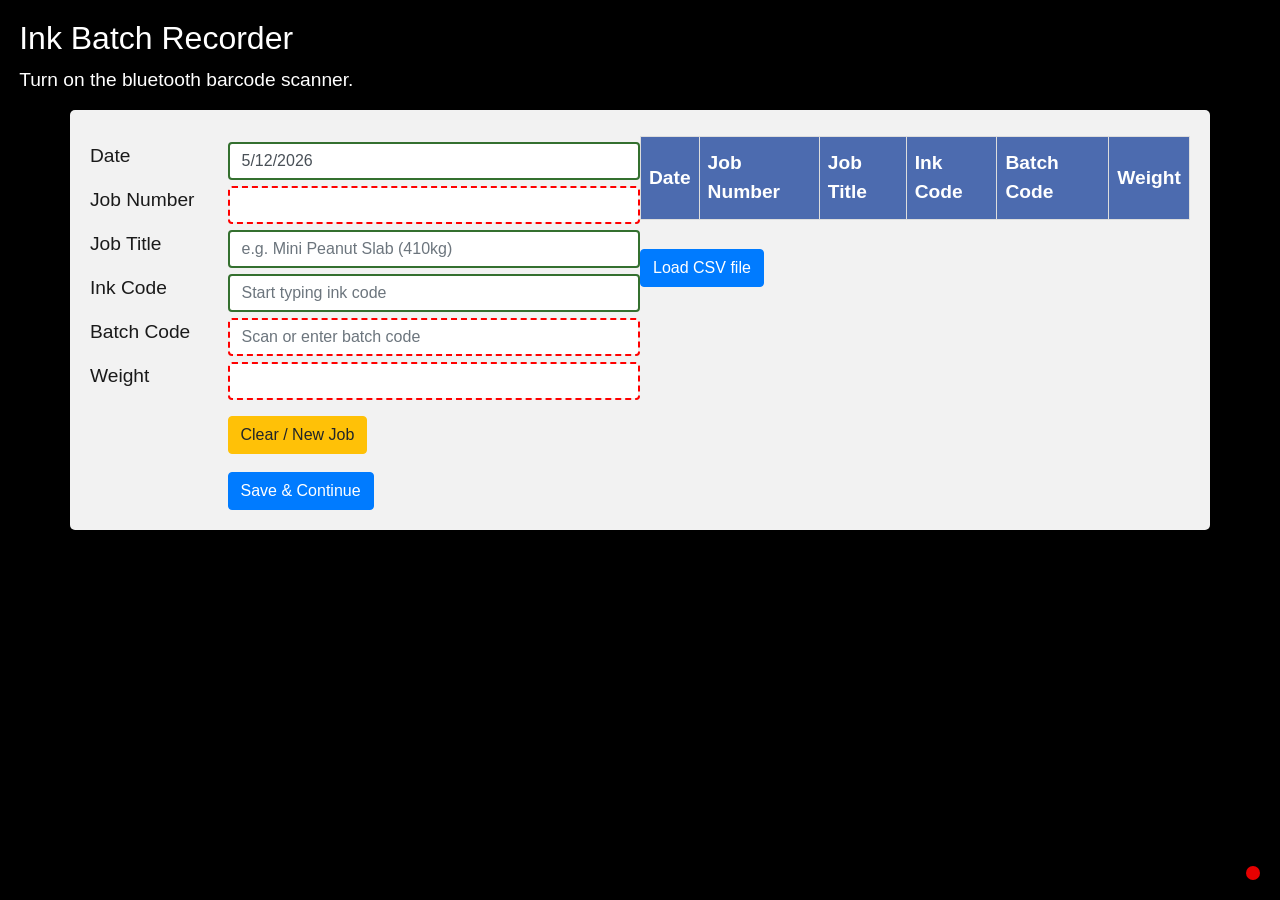
==== commit e1d18b85: "Add Job Title field to the form" ====
--- a/index.html
+++ b/index.html
@@ -125,6 +125,16 @@
                         </div>
                     </div>
 
+                    <!-- ⭐ NEW JOB TITLE FIELD -->
+                    <div class="row">
+                        <div class="col-25">
+                            <label for="JobTitle">Job Title</label>
+                        </div>
+                        <div class="col-75">
+                            <input type="text" class="form-control" id="JobTitle" placeholder="e.g. Mini Peanut Slab (410kg)">
+                        </div>
+                    </div>
+
                     <!-- AUTOCOMPLETE INK CODE FIELD WITH EDIT BUTTON -->
                     <div class="row">
                         <div class="col-25">
@@ -196,6 +206,7 @@
                         <tr>
                             <th>Date</th>
                             <th>Job Number</th>
+                            <th>Job Title</th>
                             <th>Ink Code</th>
                             <th>Batch Code</th>
                             <th>Weight</th>
@@ -217,7 +228,7 @@
 </body>
 
 <script src="js/FileSaver.js" defer></script>
-<script src="js/main1.js" defer></script>
+<script src="js/main.js" defer></script>
 <script src="js/table2csv.js" defer></script>
 <script src="js/manup.js" defer></script>
 </html>
--- a/css/main.css
+++ b/css/main.css
@@ -125,21 +125,19 @@
 }
 
 /* --------------------------------------------- */
-/* 🔒 Hidden Finish Button (bottom-left, small, red) */
+/* 🔒 Hidden Finish Button (tiny red dot)        */
 /* --------------------------------------------- */
 
 .hiddenFinish {
-    width: 16px;          /* small but visible */
-    height: 16px;
-    opacity: 0.9;         /* clearly visible */
+    width: 14px;
+    height: 14px;
+    background: red;
+    border-radius: 50%;
     position: fixed;
-    bottom: 20px;         /* bottom-left corner */
-    left: 20px;           /* SAFE from all UI elements */
-    background: red;      /* bright red */
-    color: white;
+    bottom: 20px;
+    right: 20px;
+    opacity: 0.9;
     border: none;
-    border-radius: 4px;
-    font-size: 0.55rem;   /* tiny readable text */
-    padding: 2px;         /* minimal padding */
-    z-index: 9999;        /* always on top */
+    padding: 0;
+    z-index: 9999;
 }
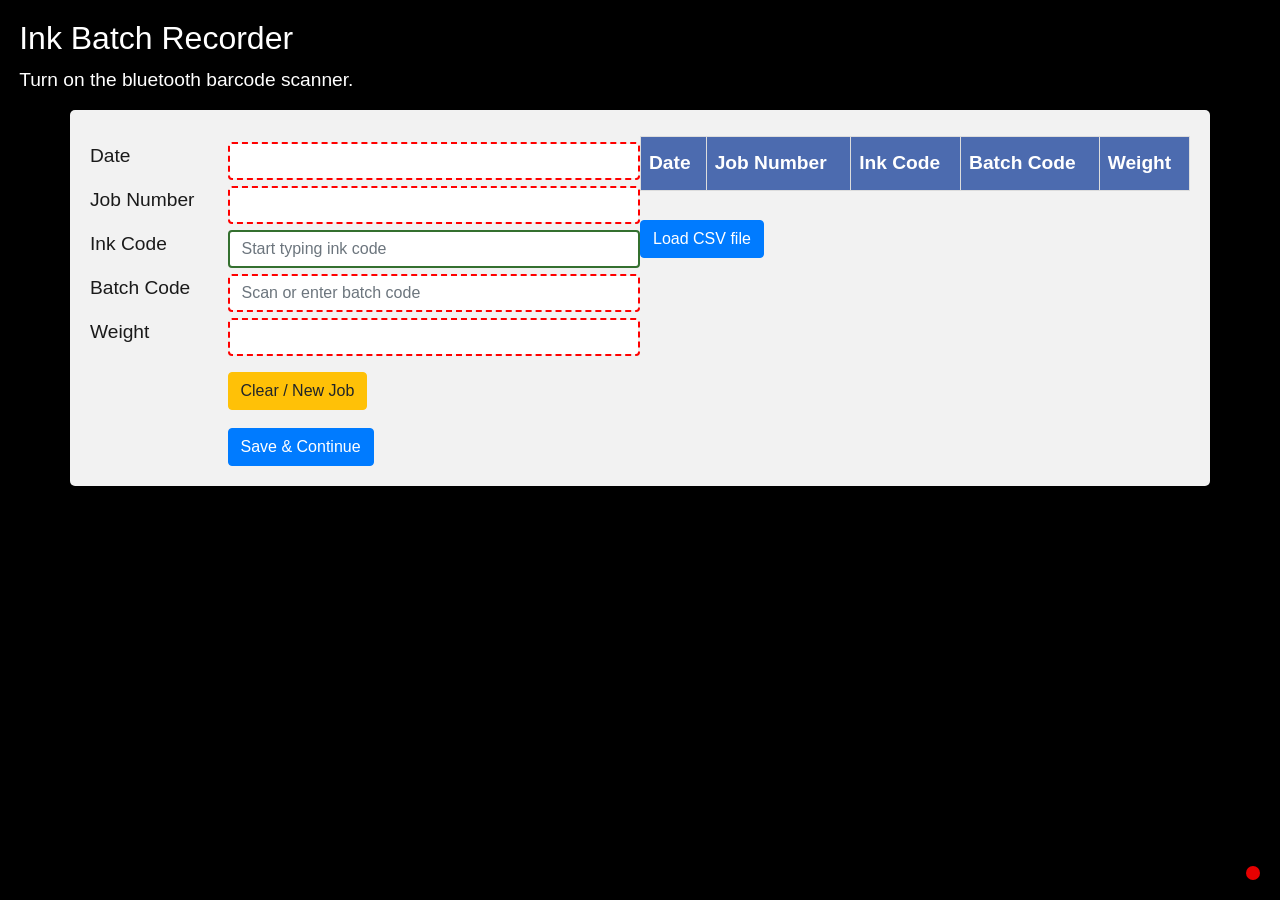
==== commit 59b1004b: "Remove job title field from index.html Removed job title field and associated comments from the form" ====
--- a/index.html
+++ b/index.html
@@ -81,10 +81,6 @@
     font-weight: bold;
   }
 
-  .job-completed-banner.show {
-    display: block;
-  }
-
   .btn-group-vertical {
     gap: 8px;
     display: flex;
@@ -99,7 +95,6 @@
 
         <div class="container">
 
-            <!-- Job Completed Banner -->
             <div id="jobCompletedBanner" class="job-completed-banner">
               ✓ Job Completed! Form is now locked. Clear or start a new job.
             </div>
@@ -125,17 +120,6 @@
                         </div>
                     </div>
 
-                    <!-- ⭐ NEW JOB TITLE FIELD -->
-                    <div class="row">
-                        <div class="col-25">
-                            <label for="JobTitle">Job Title</label>
-                        </div>
-                        <div class="col-75">
-                            <input type="text" class="form-control" id="JobTitle" placeholder="e.g. Mini Peanut Slab (410kg)">
-                        </div>
-                    </div>
-
-                    <!-- AUTOCOMPLETE INK CODE FIELD WITH EDIT BUTTON -->
                     <div class="row">
                         <div class="col-25">
                             <label for="InkCodeInput">Ink Code</label>
@@ -173,7 +157,6 @@
                         </div>
                     </div>
 
-                    <!-- Clear/New Job -->
                     <div class="row" style="margin-top: 10px;">
                         <div class="col-25"></div>
                         <div class="col-75">
@@ -191,7 +174,6 @@
                                     <button id="btn-save-continue" class="btn btn-primary">Save & Continue</button>
                                 </div>
 
-                                <!-- ⭐ Updated: tiny hidden finish button -->
                                 <button id="btn-complete-job" class="hiddenFinish"></button>
 
                             </div>
@@ -206,7 +188,6 @@
                         <tr>
                             <th>Date</th>
                             <th>Job Number</th>
-                            <th>Job Title</th>
                             <th>Ink Code</th>
                             <th>Batch Code</th>
                             <th>Weight</th>
@@ -228,7 +209,7 @@
 </body>
 
 <script src="js/FileSaver.js" defer></script>
-<script src="js/main.js" defer></script>
+<script src="js/main1.js" defer></script>
 <script src="js/table2csv.js" defer></script>
 <script src="js/manup.js" defer></script>
 </html>
